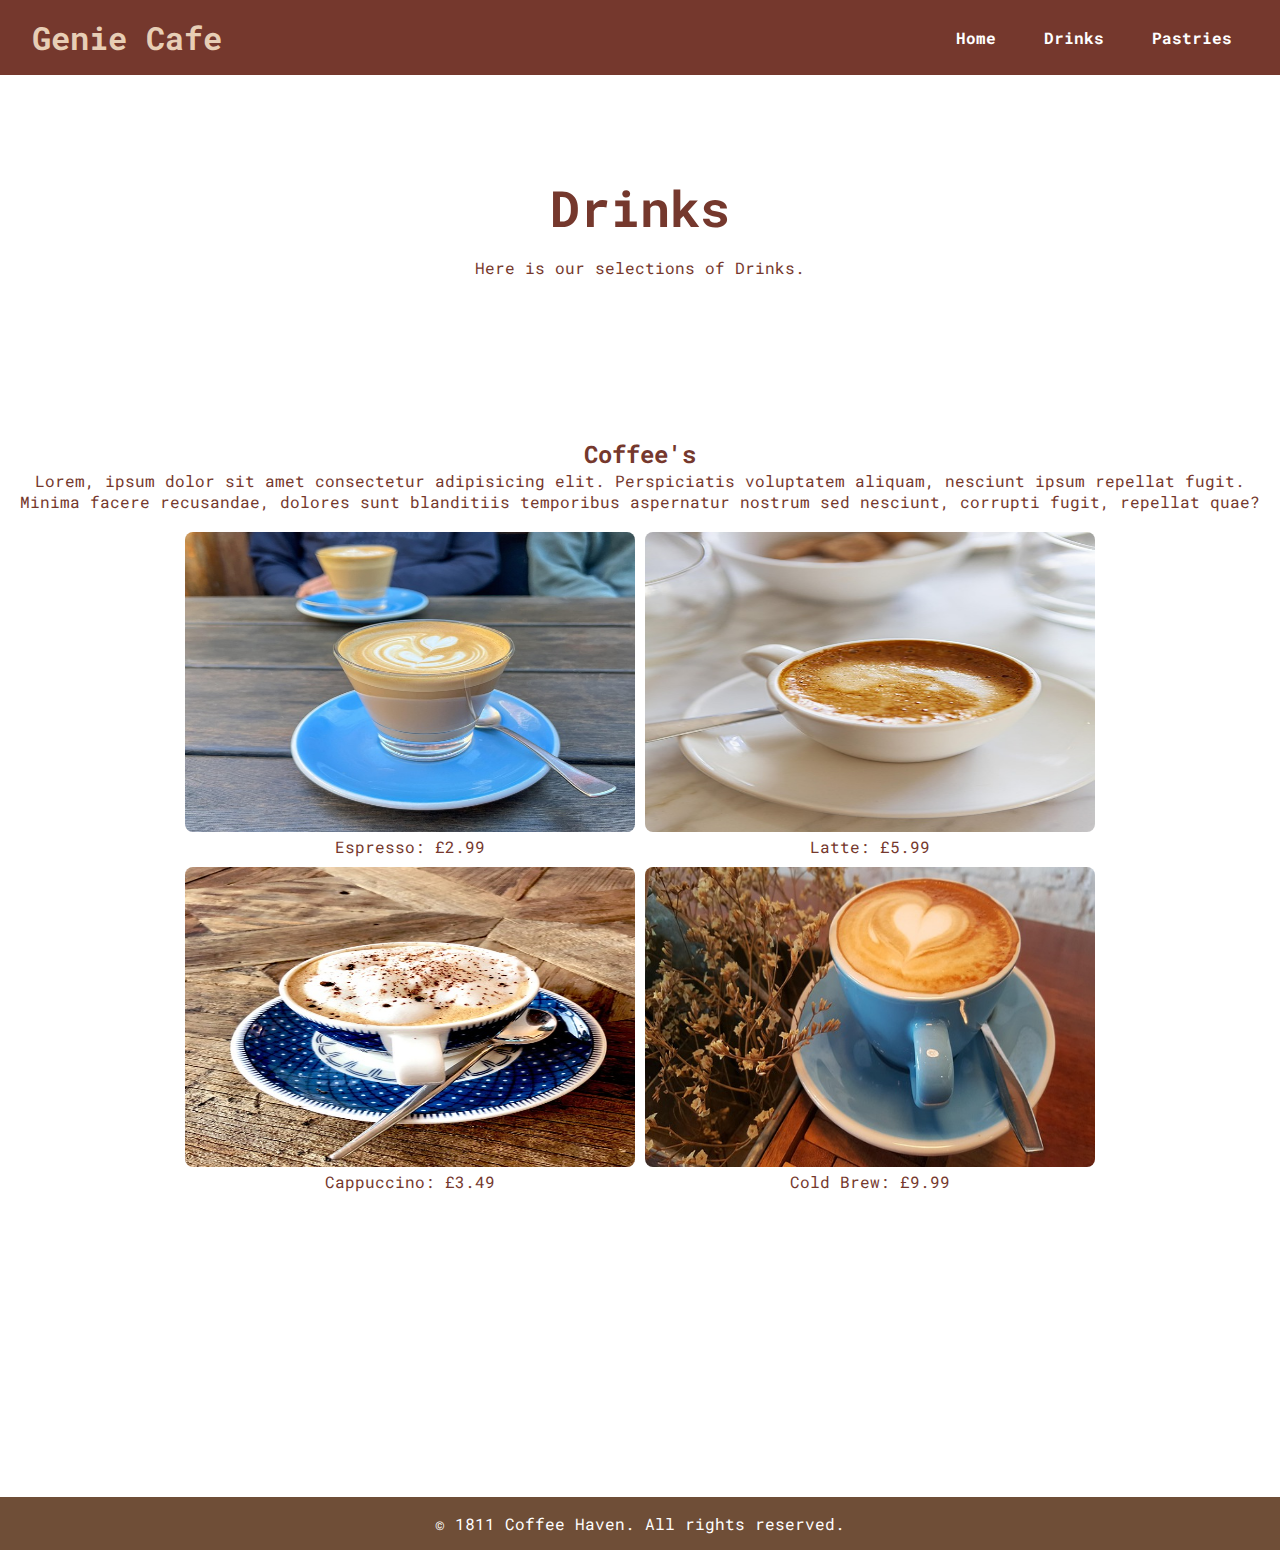
==== page2.html @ 22abec6e "Add files via upload" ====
<!DOCTYPE html>
<html lang="en">
    
<head>
  <meta charset="UTF-8" />
  <title>Genie Cafe</title>
  <link rel="stylesheet" href="style.css" />
</head>

<body>
  <header>
    <h1>Genie Cafe</h1>

    <nav>
      <ul>
        <li><a href="index.html">Home</a></li>
        <li><a href="#">Drinks</a></li>
        <li><a href="page3.html">Pastries</a></li>
      </ul>
    </nav>

  </header>

  <section class="menuHero">
    <h2>Drinks</h2>
    <p>Here is our selections of Drinks.</p>
  </section>

  <section id="info">
    <h2>Coffee's</h2>
    <p>Lorem, ipsum dolor sit amet consectetur adipisicing elit. Perspiciatis voluptatem aliquam, nesciunt ipsum repellat fugit. Minima facere recusandae, dolores sunt blanditiis temporibus aspernatur nostrum sed nesciunt, corrupti fugit, repellat quae?</p>
    <div class="image-container">
      <div class="image-item">
        <img src="latte.jpg" alt="Coffee Drink 1" />
        <p>Espresso: £2.99</p>
      </div>
      <div class="image-item">
        <img src="espresso.jpg" alt="Coffee Drink 2" />
        <p>Latte: £5.99</p>
      </div>
      <div class="image-item">
        <img src="cappuccino.jpg" alt="Coffee Drink 3" />
        <p>Cappuccino: £3.49</p>
      </div>
      <div class="image-item">
        <img src="flatWhite.jpg" alt="Coffee Drink 4" />
        <p>Cold Brew: £9.99</p>
      </div>
    </div>
  </section>

  <footer>
    <p>&copy; 1811 Coffee Haven. All rights reserved.</p>
  </footer>
</body>
</html>
---- style.css ----
@import url('https://fonts.googleapis.com/css2?family=Dancing+Script:wght@500&family=Josefin+Sans:ital,wght@0,100..700;1,100..700&family=Martel:wght@300&family=Philosopher&family=Poppins:ital,wght@1,200&family=Roboto+Mono:ital,wght@0,200;0,400;1,600&family=Ubuntu:ital,wght@0,500;1,400;1,700&display=swap');

body, h1, h2, p, ul {
    margin: 0;
    padding: 0;
    box-sizing: border-box;
  }
  
  body {
    font-family: "Roboto Mono", monospace;
    background-color: #fff;
    color: #75382d;
  }
  
  header {
    background-color: #75382d;
    color: #e7ceb5;
    padding: 1rem 2rem;
    display: flex;
    justify-content: space-between;
    align-items: center;
  }
  
  nav ul {
    list-style: none;
    display: flex;
    gap: 16px;
  } 
  nav a {
    color: #fff;
    text-decoration: none;
    font-weight: bold;
    padding: 0.5rem 1rem;
    border-radius: 4px;
    transition: background-color 0.3s ease, color 0.3s ease;
  }
nav a:hover {
    background-color: #fff;
    color: #6f4e37;
}
  
  .hero {
    background-image: url(./imgBG.jpg);
    background-size:cover;
    background-position: center;
    color: #fff;
    text-align: center;
    padding: 100px 50px;
  }
  .menuHero {
    color: #75382d;
    text-align: center;
    padding: 100px 50px;
  } 
  .hero h2 {
    font-size: 50px;
    margin-bottom: 1rem;
  }
  .menuHero h2 {
    font-size: 50px;
    margin-bottom: 1rem;
  }

  #info {
    background-color: #fff;
    text-align: center;
    margin-top: 50px;
    padding: 10px;

  }

.image-container {
  display: flex;
  justify-content: center;
  gap: 10px; 
  flex-wrap: wrap; 
  margin: 20px 0;
}
.image-item {
  text-align: center;
}
.image-item img {
  width: 450px;
  height: 300px;
  border-radius: 8px; 
}

footer {
    background-color: #6f4e37;
    color: #fff;
    text-align: center;
    padding: 16px;
    margin-top: 275px;
  }
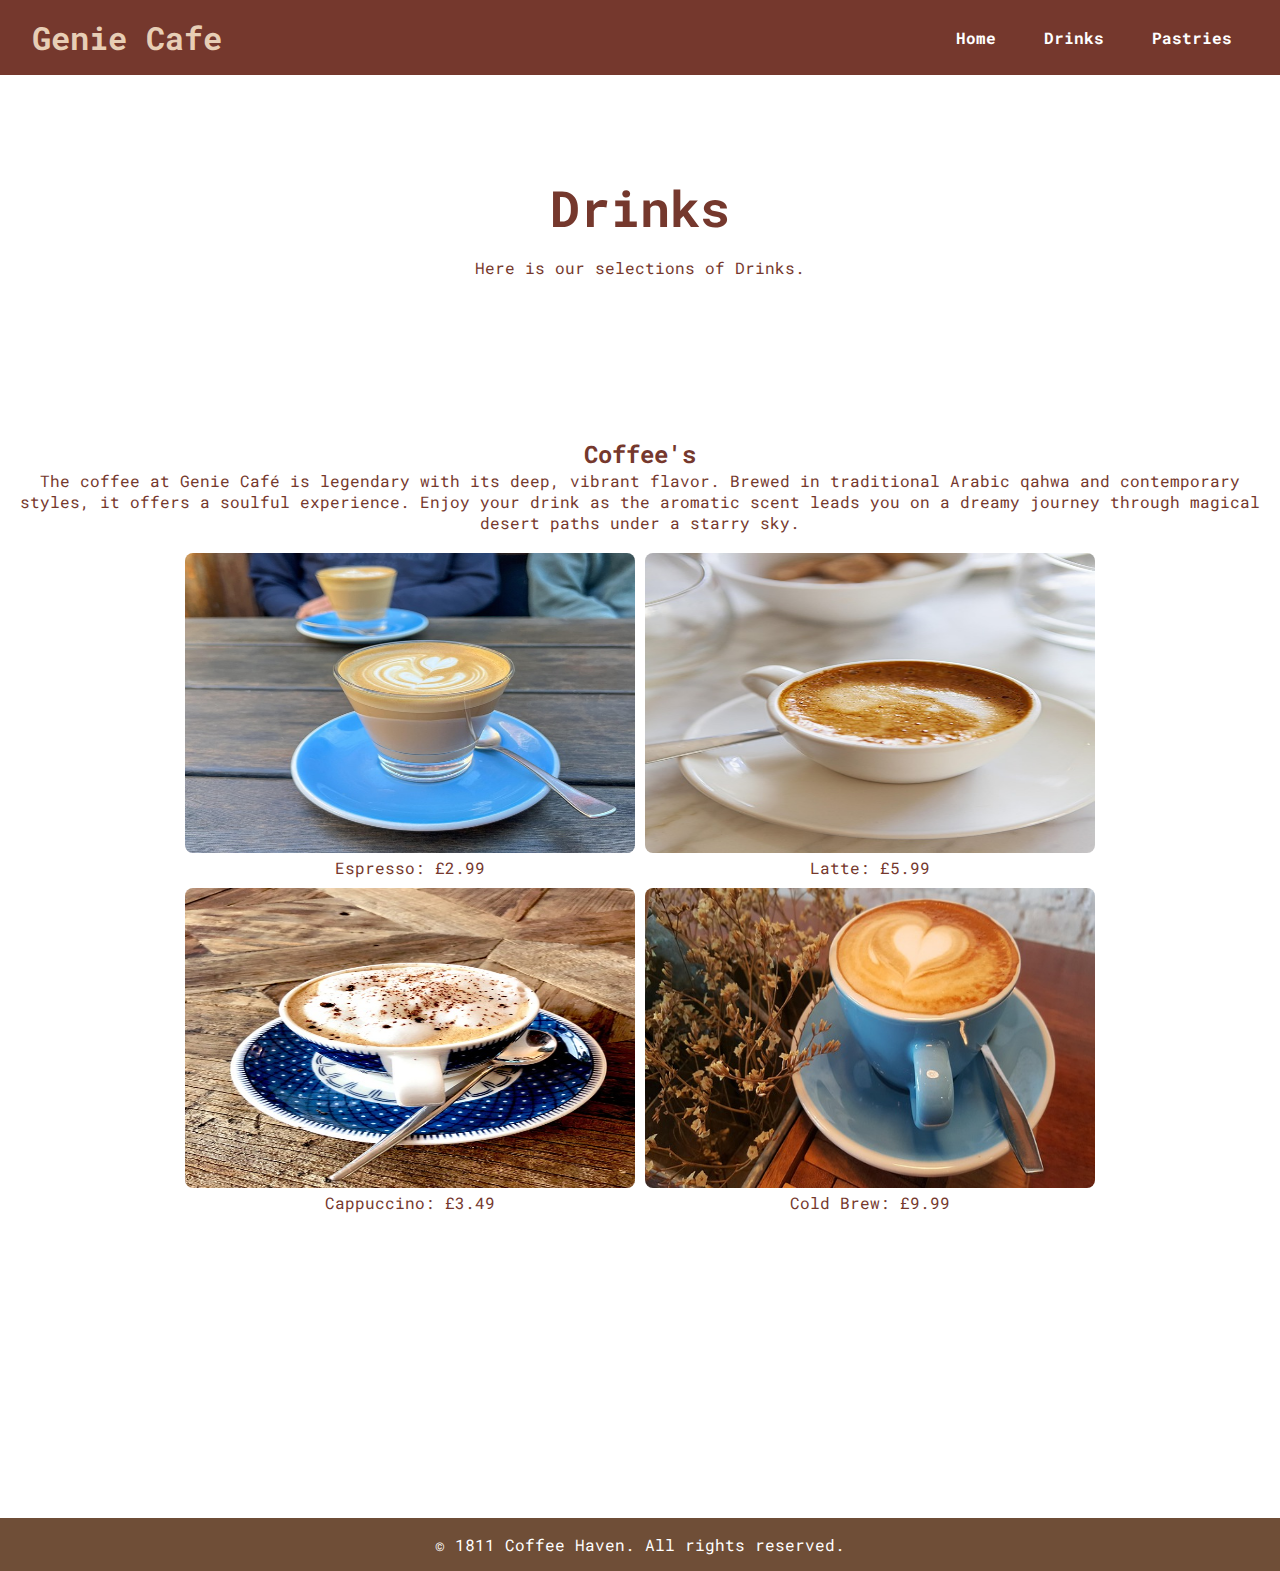
==== commit 73c23c88: "Update page2.html" ====
--- a/page2.html
+++ b/page2.html
@@ -28,7 +28,7 @@
 
   <section id="info">
     <h2>Coffee's</h2>
-    <p>Lorem, ipsum dolor sit amet consectetur adipisicing elit. Perspiciatis voluptatem aliquam, nesciunt ipsum repellat fugit. Minima facere recusandae, dolores sunt blanditiis temporibus aspernatur nostrum sed nesciunt, corrupti fugit, repellat quae?</p>
+    <p>The coffee at Genie Café is legendary with its deep, vibrant flavor. Brewed in traditional Arabic qahwa and contemporary styles, it offers a soulful experience. Enjoy your drink as the aromatic scent leads you on a dreamy journey through magical desert paths under a starry sky.</p>
     <div class="image-container">
       <div class="image-item">
         <img src="latte.jpg" alt="Coffee Drink 1" />
